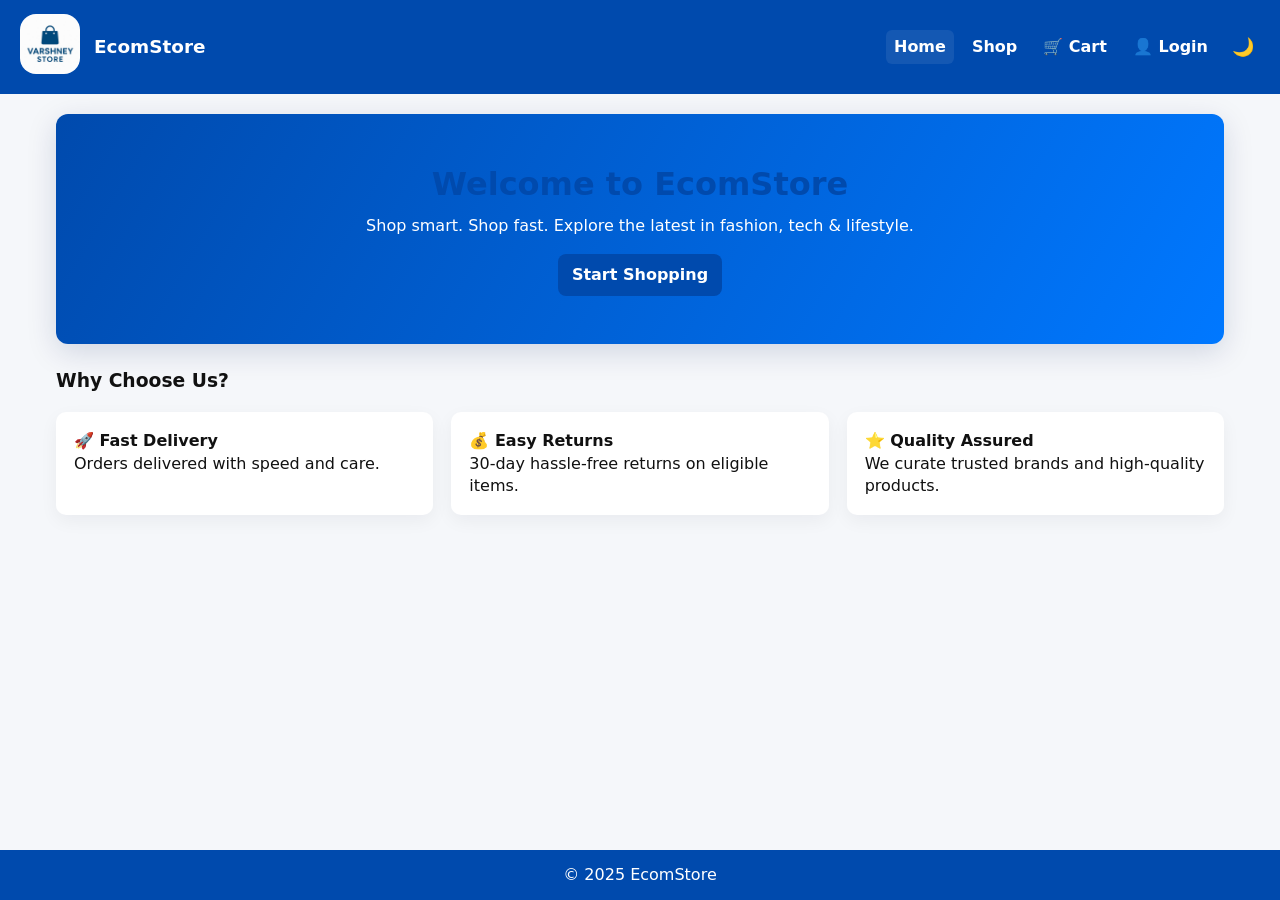
==== index.html @ c1928942 "Add files via upload" ====
<!DOCTYPE html>
<html lang="en">
<head>
  <meta charset="utf-8" />
  <meta name="viewport" content="width=device-width,initial-scale=1" />
  <title>Pro-EcomStore | Home</title>
  <link rel="stylesheet" href="store.css" />
</head>
<body>
  <header class="site-header">
    <div class="site-brand">
      <a href="index.html"><img src="Varshneylogo.jpg" alt="Pro-EcomStore" class="logo-image"></a>
      <h1>EcomStore</h1>
    </div>
    <nav class="site-nav">
      <a href="index.html" class="nav-link active">Home</a>
      <a href="shop.html" class="nav-link">Shop</a>
      <a href="cart.html" class="nav-link">🛒 Cart</a>
      <a href="login.html" id="login-link" class="nav-link">👤 Login</a>
      <button id="theme-toggle" class="theme-btn" aria-label="Toggle theme">🌙</button>
    </nav>
  </header>

  <main class="home-main">
    <section class="hero-section">
      <div class="hero-content">
        <h2>Welcome to EcomStore</h2>
        <p>Shop smart. Shop fast. Explore the latest in fashion, tech & lifestyle.</p>
        <a class="btn primary" href="shop.html">Start Shopping</a>
      </div>
    </section>

    <section class="featured-section">
      <h3>Why Choose Us?</h3>
      <div class="features-grid">
        <article class="feature-card">
          <h4>🚀 Fast Delivery</h4>
          <p>Orders delivered with speed and care.</p>
        </article>
        <article class="feature-card">
          <h4>💰 Easy Returns</h4>
          <p>30-day hassle-free returns on eligible items.</p>
        </article>
        <article class="feature-card">
          <h4>⭐ Quality Assured</h4>
          <p>We curate trusted brands and high-quality products.</p>
        </article>
      </div>
    </section>
  </main>

  <footer class="site-footer">
    <p>&copy; 2025 EcomStore</p>
  </footer>

  <script src="store.js"></script>
</body>
</html>
---- store.css ----
/* ======================== RESET & BASE ======================== */
:root {
  --brand: #004aad;
  --brand-contrast: #ffffff;
  --bg: #f5f7fa;
  --card-bg: #ffffff;
  --muted: #666;
  --danger: #dc3545;
  --success: #28a745;
}

*{ box-sizing: border-box; 
    margin: 0; 
    padding: 0; 
}
html,body { height: 100%; }
body {
  font-family: Inter, system-ui, -apple-system, "Segoe UI", Roboto, "Helvetica Neue", Arial;
  background: var(--bg);
  color: #111;
  -webkit-font-smoothing: antialiased;
  -moz-osx-font-smoothing: grayscale;
  transition: background .25s, color .25s;
  line-height: 1.4;
}

/* ======================== HEADER / NAV ======================== */
.site-header {
  display: flex;
  align-items: center;
  justify-content: space-between;
  gap: 16px;
  padding: 14px 20px;
  background: var(--brand);
  color: var(--brand-contrast);
  flex-wrap: wrap;
}
.site-brand { 
  display:flex; 
  align-items:center; 
  gap:10px; 
}
.logo-image{ 
  width:60px; 
  height:60px; 
  border-radius:16px; 
  object-fit:cover; 
}
.site-brand h1{ 
  font-size: 1.15rem; 
  margin-left: 4px; 
}
.site-nav{ 
  display:flex; 
  align-items:center; 
  gap:10px; 
}
.nav-link{ 
  color: var(--brand-contrast); 
  text-decoration:none; 
  font-weight:600; 
  padding:6px 8px; 
  border-radius:6px; 
}
.nav-link.active{ 
  background: rgba(255,255,255,0.08); 
}
.theme-btn{ 
  background:transparent; 
  color:var(--brand-contrast); 
  border:none; 
  cursor:pointer; 
  font-size:18px; 
  padding:6px; 
  border-radius:6px; 
}

/* ======================== UTILITY / LAYOUT ======================== */
main{ 
  max-width:1200px; 
  margin:20px auto; 
  padding:0 16px 60px; 
}
h2{ 
  margin-bottom:12px; 
  color:var(--brand); 
}
.btn{ 
  display:inline-block; 
  padding:10px 14px; 
  border-radius:8px; 
  border:none; 
  cursor:pointer; 
  font-weight:700; 
  text-decoration:none; 
}
.btn.primary { 
  background:var(--brand); 
  color:var(--brand-contrast); 
}
.btn.danger { 
  background:var(--danger); 
  color:#fff; 
}

/* ======================== HERO (index) ======================== */
.hero-section {
  background: linear-gradient(120deg,var(--brand), #0078ff);
  color:white;
  border-radius:12px;
  padding:48px 22px;
  margin-bottom:24px;
  box-shadow: 0 8px 30px rgba(2, 26, 84, 0.15);
  text-align:center;
}
.hero-section h2 { 
  font-size:2rem; 
  margin-bottom:8px; 
}
.hero-section p { 
  margin-bottom:16px; 
}

/* ======================== FEATURES ======================== */
.features-grid { 
  display:grid; 
  gap:18px; 
  grid-template-columns: repeat(auto-fit,minmax(220px,1fr)); 
  margin-top:18px; 
}
.feature-card { 
  background:var(--card-bg); 
  padding:18px; 
  border-radius:10px; 
  box-shadow: 0 6px 18px rgba(10, 20, 40, 0.05); text-align:left; 
}

/* ======================== SHOP CONTROLS ======================== */
.controls-bar { 
  display:flex; 
  gap:12px; 
  align-items:end; 
  flex-wrap:wrap; 
  margin-bottom:16px; 
}
.control { 
  display:flex; 
  flex-direction:column; 
  gap:6px; 
  min-width:150px; 
}
.search-control { 
  min-width:240px; 
  flex:1; 
}
select, input[type="search"], input[type="text"]{        padding:8px 10px; 
  border-radius:8px; 
  border:1px solid #ddd; 
  background: #fff; 
}

/* ======================== PRODUCT GRID ======================== */
.product-grid { 
  display:grid; 
  gap:22px; 
  grid-template-columns: repeat(auto-fit, minmax(220px, 1fr)); 
  align-items:start; 
}
.product-card {
  background:var(--card-bg); 
  border-radius:12px; 
  padding:12px; 
  box-shadow: 0 6px 18px rgba(8, 20, 40, 0.06); display:flex; 
  flex-direction:column; 
  gap:10px;
}
.product-card img {
  width:100%; 
  height:170px; 
  object-fit:cover; 
  border-radius:8px; 
}
.product-info { 
  display:flex; 
  justify-content:space-between; 
  align-items:center; 
  gap:10px; 
}
.product-info h4 { 
  font-size:1rem; 
  margin:0; 
}
.price { 
  font-weight:800; 
  color:var(--brand);
}

/* Add to cart button */
.add-to-cart { 
  margin-top:auto; 
  display:inline-block; 
  width:100%; 
  text-align:center; 
  padding:10px; 
  border-radius:8px; 
  background:var(--brand); 
  color:#fff; 
  font-weight:700; 
  border:none; 
  cursor:pointer; 
}

/* ======================== CART ======================== */
.cart-container { 
  display:flex; 
  flex-direction:column; 
  gap:12px; 
  margin-top:12px; 
}
.cart-item {
  display:flex; 
  gap:12px; 
  align-items:center; 
  background:var(--card-bg); 
  padding:12px; 
  border-radius:10px; 
  box-shadow: 0 6px 14px rgba(2,8,30,0.03);
}
.cart-thumb { 
  width:84px; 
  height:84px; 
  object-fit:cover; 
  border-radius:8px; 
  flex-shrink:0; 
}
.cart-info { 
  flex:1; 
  display:flex; 
  flex-direction:column; 
  gap:6px; 
}
.cart-row { 
  display:flex; 
  justify-content:space-between; 
  align-items:center; 
  gap:12px; 
}
.qty-controls { 
  display:flex; 
  align-items:center; 
  gap:8px; 
}
.qty-btn { 
  padding:6px 10px; 
  border-radius:8px; 
  border:none; 
  cursor:pointer; 
  background: #004aad; 
  color:#fff; 
  font-weight:700; 
}
.subtotal { 
  font-weight:800; 
}
.cart-actions {
  display:flex; 
  gap:12px; 
  justify-content:center; 
  margin-top:16px; 
}

/* ======================== LOGIN ======================== */
.login-main { 
  display:flex; 
  justify-content:center; 
  padding:20px; 
}
.login-card { 
  background:var(--card-bg); 
  padding:20px; 
  border-radius:12px; 
  width:100%; 
  max-width:420px; 
  box-shadow: 0 10px 30px rgba(2,8,30,0.06); 
}
.login-card h2 { 
  margin-bottom:12px; 
}
.login-form { 
  display:flex; 
  flex-direction:column; 
  gap:8px; 
}
.login-form input { 
  padding:10px; 
  border-radius:8px;
  border:1px solid #ddd; 
}

/* ======================== FOOTER ======================== */
.site-footer { 
  background:var(--brand); 
  color:var(--brand-contrast); 
  padding:14px; 
  text-align:center; 
  margin-top:32px; 
  position: fixed; 
  bottom: 0 ; 
  width: 100% ;  
}

/* ======================== DARK MODE ======================== */
body.dark-mode {
  --bg: #0f1114;
  --card-bg: #121316;
  --brand: #0b74ff;
  --brand-contrast: #fff;
  color: #e9eef8;
  background: #07080a;
}
body.dark-mode .site-header { 
  background: #0b1b38; 
}
body.dark-mode select, body.dark-mode input {           background:#0f1114; 
  color:#e9eef8; 
  border:1px solid #222; }

/* ======================== SMALL DEVICES ======================== */
@media (max-width:720px) {
  .controls-bar { 
    flex-direction:column; 
    align-items:stretch; 
  }
  .site-header { 
    padding: 12px; 
  }
}
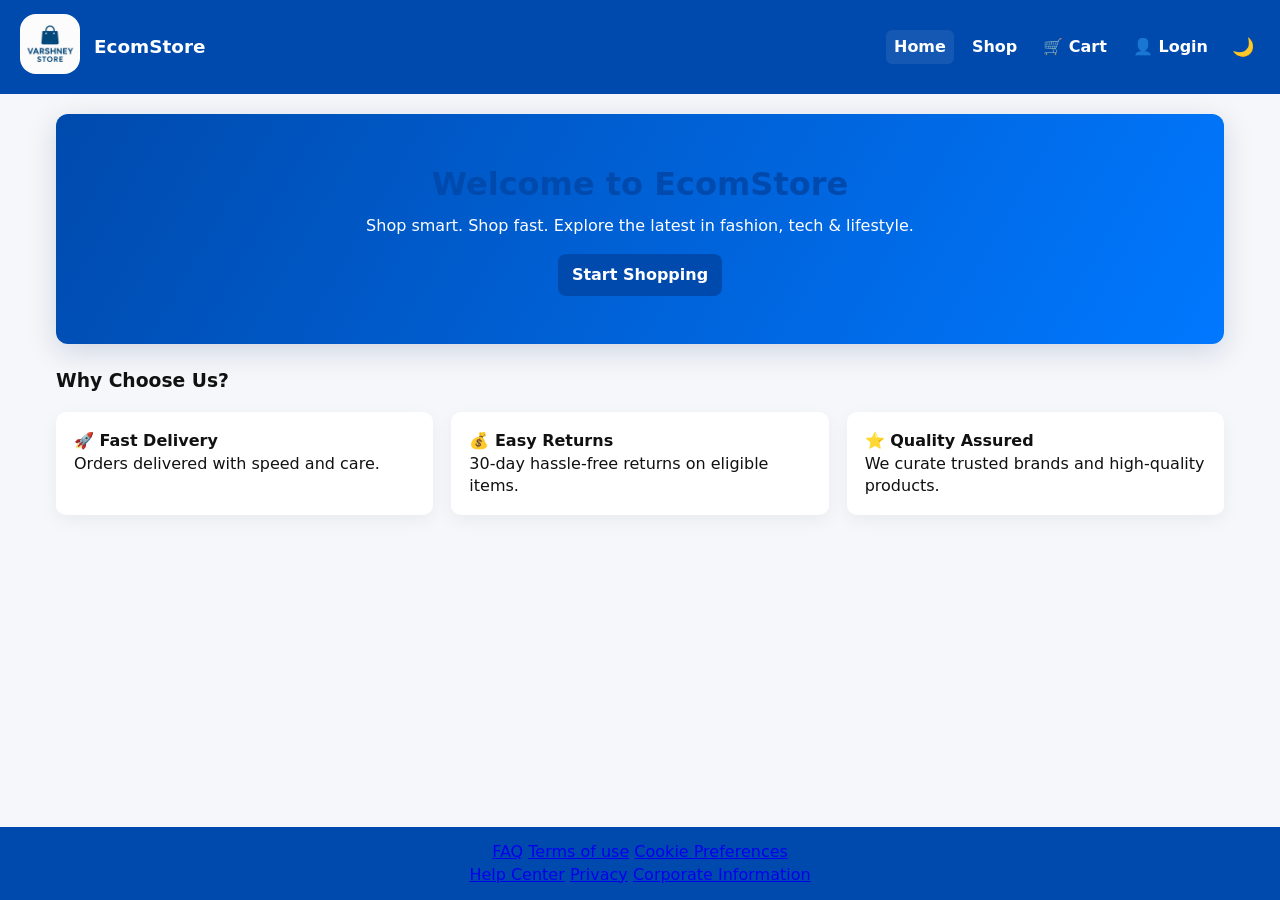
==== commit b3c6c672: "Update index.html" ====
--- a/index.html
+++ b/index.html
@@ -3,7 +3,7 @@
 <head>
   <meta charset="utf-8" />
   <meta name="viewport" content="width=device-width,initial-scale=1" />
-  <title>Pro-EcomStore | Home</title>
+  <title>EcomStore | Home</title>
   <link rel="stylesheet" href="store.css" />
 </head>
 <body>
@@ -50,9 +50,20 @@
   </main>
 
   <footer class="site-footer">
-    <p>&copy; 2025 EcomStore</p>
+    <div class="left">
+        <a href="#">FAQ</a>
+        <a href="#">Terms of use</a>
+        <a href="#">Cookie Preferences</a>
+    </div>
+    <div class="right">
+        <a href="#">Help Center</a>
+        <a href="#">Privacy</a>
+        <a href="#">Corporate Information</a>
+    </div>
   </footer>
 
   <script src="store.js"></script>
 </body>
 </html>
+
+
--- a/store.css
+++ b/store.css
@@ -83,7 +83,7 @@
 }
 h2{ 
   margin-bottom:12px; 
-  color:var(--brand); 
+  color: var(--brand); 
 }
 .btn{ 
   display:inline-block; 
@@ -335,3 +335,5 @@
     padding: 12px; 
   }
 }
+
+
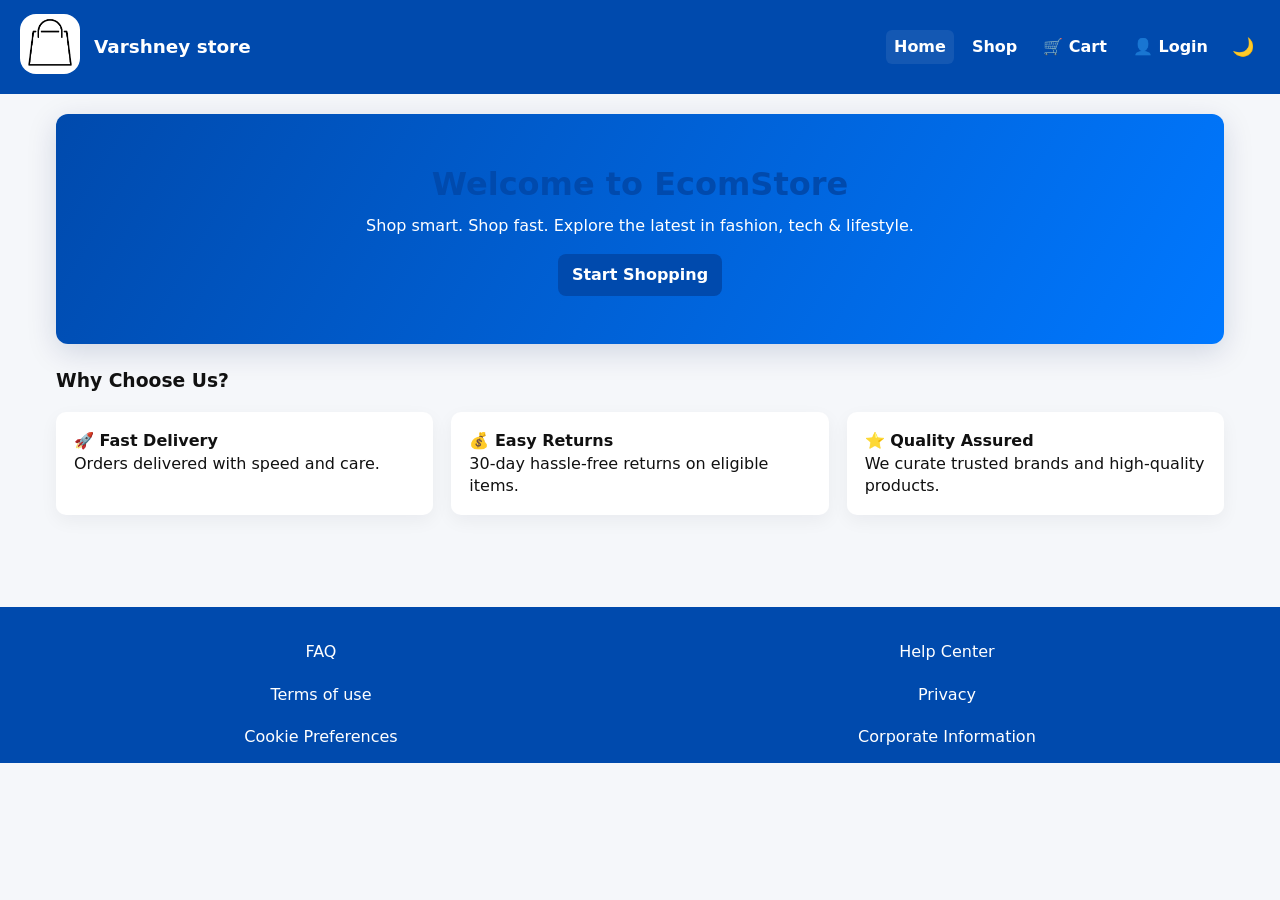
==== commit d8cd49bb: "Update index.html" ====
--- a/index.html
+++ b/index.html
@@ -9,8 +9,8 @@
 <body>
   <header class="site-header">
     <div class="site-brand">
-      <a href="index.html"><img src="Varshneylogo.jpg" alt="Pro-EcomStore" class="logo-image"></a>
-      <h1>EcomStore</h1>
+      <a href="index.html"><img src="Varshneylogo.jpg" class="logo-image"></a>
+      <h1>Varshney store</h1>
     </div>
     <nav class="site-nav">
       <a href="index.html" class="nav-link active">Home</a>
@@ -67,3 +67,4 @@
 </html>
 
 
+
--- a/store.css
+++ b/store.css
@@ -304,10 +304,25 @@
   padding:14px; 
   text-align:center; 
   margin-top:32px; 
-  position: fixed; 
+  position: relative; 
   bottom: 0 ; 
-  width: 100% ;  
-}
+  width: 100% ;
+  display: flex ;
+  justify-content: space-around
+}
+
+.left , .right{
+    display: flex;
+    flex-direction: column; 
+}
+
+.site-footer a{
+    margin-top: 20px ; 
+    color: white ; 
+    font-size: 16px ; 
+    text-decoration: none;
+}
+
 
 /* ======================== DARK MODE ======================== */
 body.dark-mode {
@@ -337,3 +352,4 @@
 }
 
 
+
